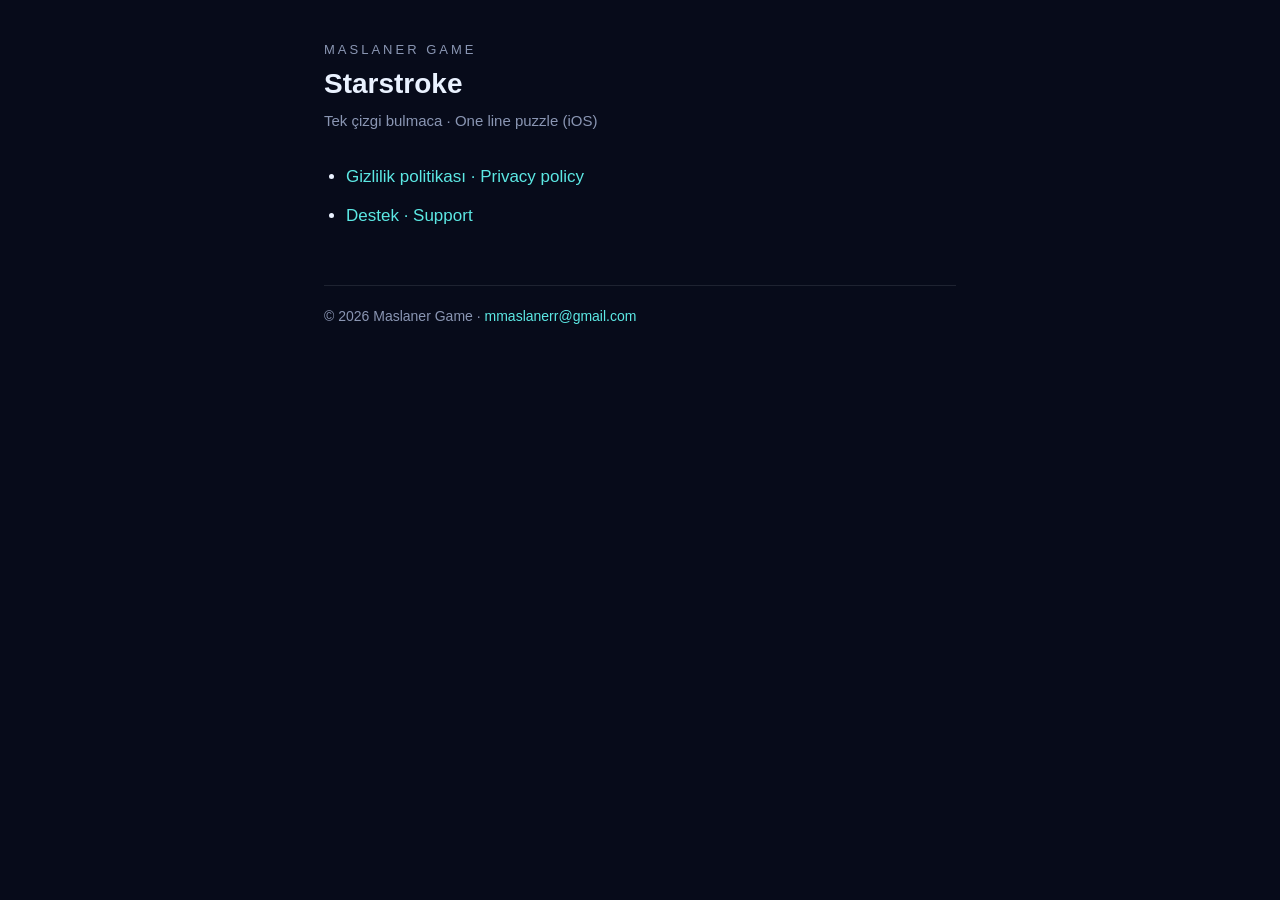
==== index.html @ d460e9c1 "Starstroke gizlilik ve destek sayfaları" ====
<!DOCTYPE html>
<html lang="tr">
<head>
<meta charset="utf-8">
<meta name="viewport" content="width=device-width, initial-scale=1">
<meta name="color-scheme" content="dark">
<title>Starstroke</title>
<link rel="stylesheet" href="stil.css">
</head>
<body>
<header>
	<p class="ad">Maslaner Game</p>
	<h1>Starstroke</h1>
	<p class="tarih">Tek çizgi bulmaca · One line puzzle (iOS)</p>
</header>
<ul>
	<li><a href="gizlilik.html">Gizlilik politikası · Privacy policy</a></li>
	<li><a href="destek.html">Destek · Support</a></li>
</ul>
<footer>© 2026 Maslaner Game · <a href="mailto:mmaslanerr@gmail.com">mmaslanerr@gmail.com</a></footer>
</body>
</html>
---- stil.css ----
/* Starstroke — gizlilik ve destek sayfaları (EKSIKLER E6).
   Renkler docs/STIL.md bölüm 1'den (ZEMIN, YAZI, YAZI_SONUK, CIZGI, YUZEY, AYIRAC); yeni ton yok.
   Görsel, yazı tipi dosyası, çerez, betik, dış istek yok: sayfa da veri toplamaz. */
:root {
	--zemin: #070B1A;
	--yazi: #EAF2FF;
	--yazi-sonuk: #8A96B3;
	--cizgi: #5CE8E4;
	--yuzey: rgba(234, 242, 255, 0.06);
	--ayirac: rgba(234, 242, 255, 0.10);
}
* { box-sizing: border-box; }
html { background: var(--zemin); color-scheme: dark; }
body {
	margin: 0 auto;
	max-width: 680px;
	padding: 40px 24px 64px;
	color: var(--yazi);
	background: var(--zemin);
	font: 17px/1.55 -apple-system, BlinkMacSystemFont, "SF Pro Text", "Segoe UI", Roboto, "Helvetica Neue", Arial, sans-serif;
	-webkit-text-size-adjust: 100%;
}
header { margin-bottom: 32px; }
.ad { font-size: 13px; letter-spacing: 3px; text-transform: uppercase; color: var(--yazi-sonuk); margin: 0 0 6px; }
h1 { font-size: 28px; line-height: 1.25; margin: 0 0 8px; font-weight: 700; }
h2 { font-size: 20px; margin: 36px 0 8px; font-weight: 700; }
h3 { font-size: 17px; margin: 24px 0 4px; font-weight: 700; }
p, li { margin: 0 0 12px; }
ul { padding-left: 22px; margin: 0 0 12px; }
a { color: var(--cizgi); text-decoration: none; }
a:hover, a:focus { text-decoration: underline; }
.tarih { color: var(--yazi-sonuk); font-size: 15px; margin: 0; }
.dil { display: flex; gap: 8px; margin: 20px 0 0; padding: 0; list-style: none; }
.dil a {
	display: inline-block; min-height: 44px; padding: 10px 18px; border-radius: 22px;
	background: var(--ayirac); color: var(--yazi); font-size: 15px; font-weight: 600;
}
.ozet {
	background: var(--yuzey); border-radius: 14px; padding: 16px 20px; margin: 16px 0 8px;
}
.ozet p:last-child { margin-bottom: 0; }
section + section { border-top: 1px solid var(--ayirac); margin-top: 48px; padding-top: 32px; }
footer { margin-top: 56px; color: var(--yazi-sonuk); font-size: 14px; border-top: 1px solid var(--ayirac); padding-top: 20px; }
.sonuk { color: var(--yazi-sonuk); }
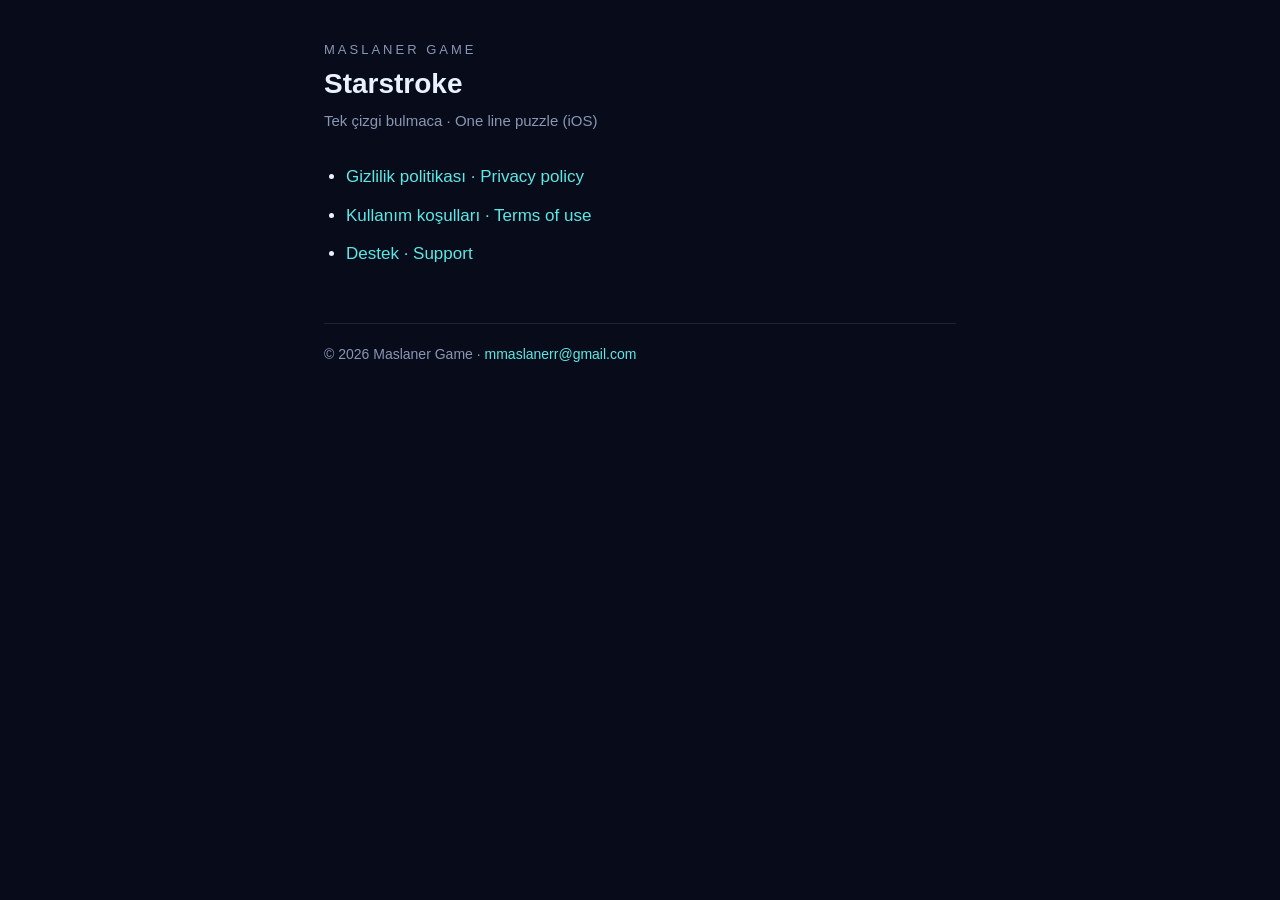
==== commit a59be8ca: "Reklam bilgisi, kullanım koşulları, app-ads.txt" ====
--- a/index.html
+++ b/index.html
@@ -15,6 +15,7 @@
 </header>
 <ul>
 	<li><a href="gizlilik.html">Gizlilik politikası · Privacy policy</a></li>
+	<li><a href="kosullar.html">Kullanım koşulları · Terms of use</a></li>
 	<li><a href="destek.html">Destek · Support</a></li>
 </ul>
 <footer>© 2026 Maslaner Game · <a href="mailto:mmaslanerr@gmail.com">mmaslanerr@gmail.com</a></footer>
